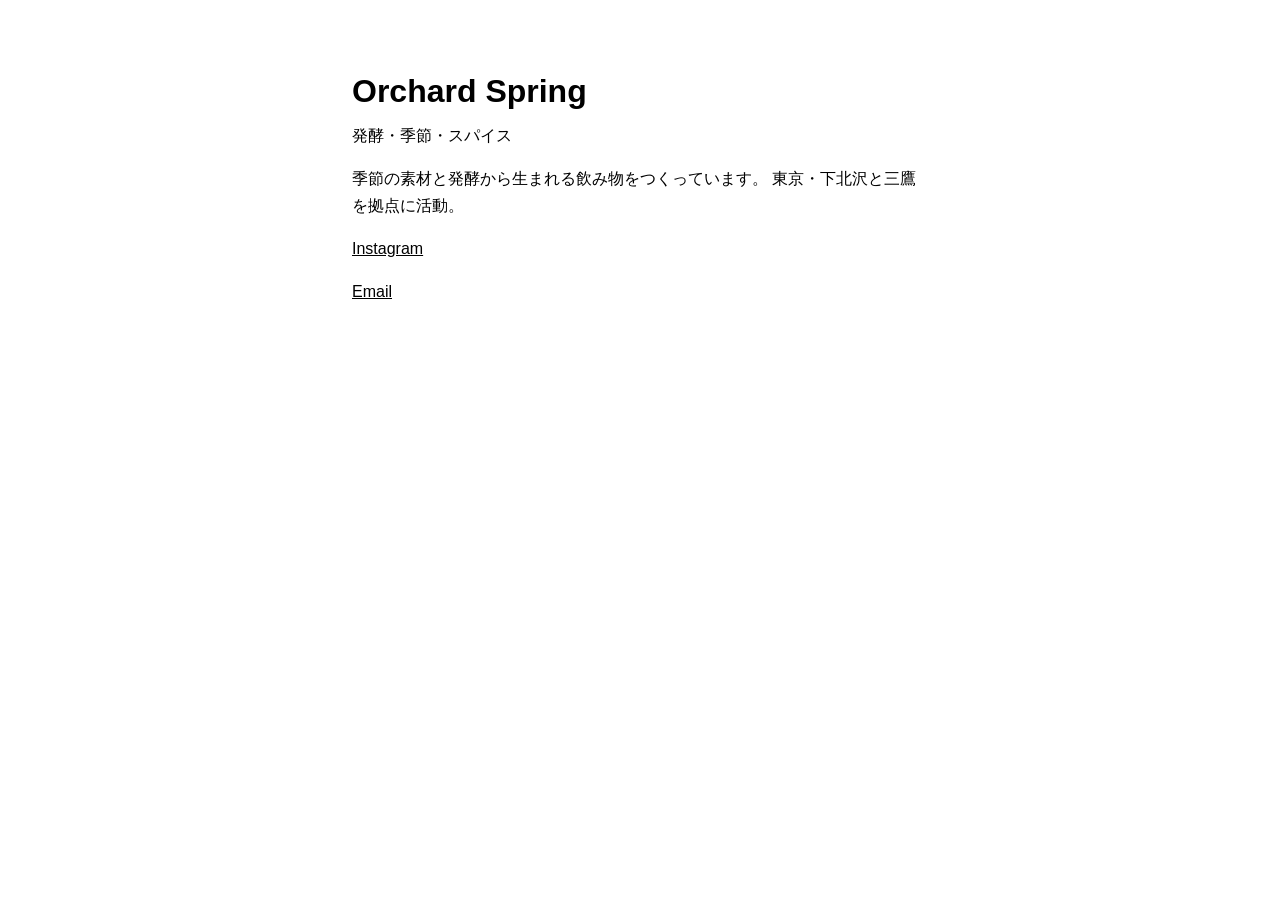
==== index.html @ 4708988b "Create index.html" ====
<!DOCTYPE html>
<html lang="ja">
<head>
<meta charset="utf-8">
<meta name="viewport" content="width=device-width, initial-scale=1">

<title>Orchard Spring</title>

<style>
body {
    max-width: 36rem;
    margin: 4rem auto;
    padding: 0 1rem;
    font-family: sans-serif;
    line-height: 1.7;
}

h1 {
    margin-bottom: 0.2rem;
}

.tagline {
    margin-top: 0;
}

a {
    color: inherit;
}
</style>
</head>

<body>

<h1>Orchard Spring</h1>

<p class="tagline">発酵・季節・スパイス</p>

<p>
季節の素材と発酵から生まれる飲み物をつくっています。
東京・下北沢と三鷹を拠点に活動。
</p>

<p>
<a href="https://instagram.com/orchard_spring">
Instagram
</a>
</p>

<p>
<a href="mailto:hello@orchardspring.jp">
Email
</a>
</p>

</body>
</html>
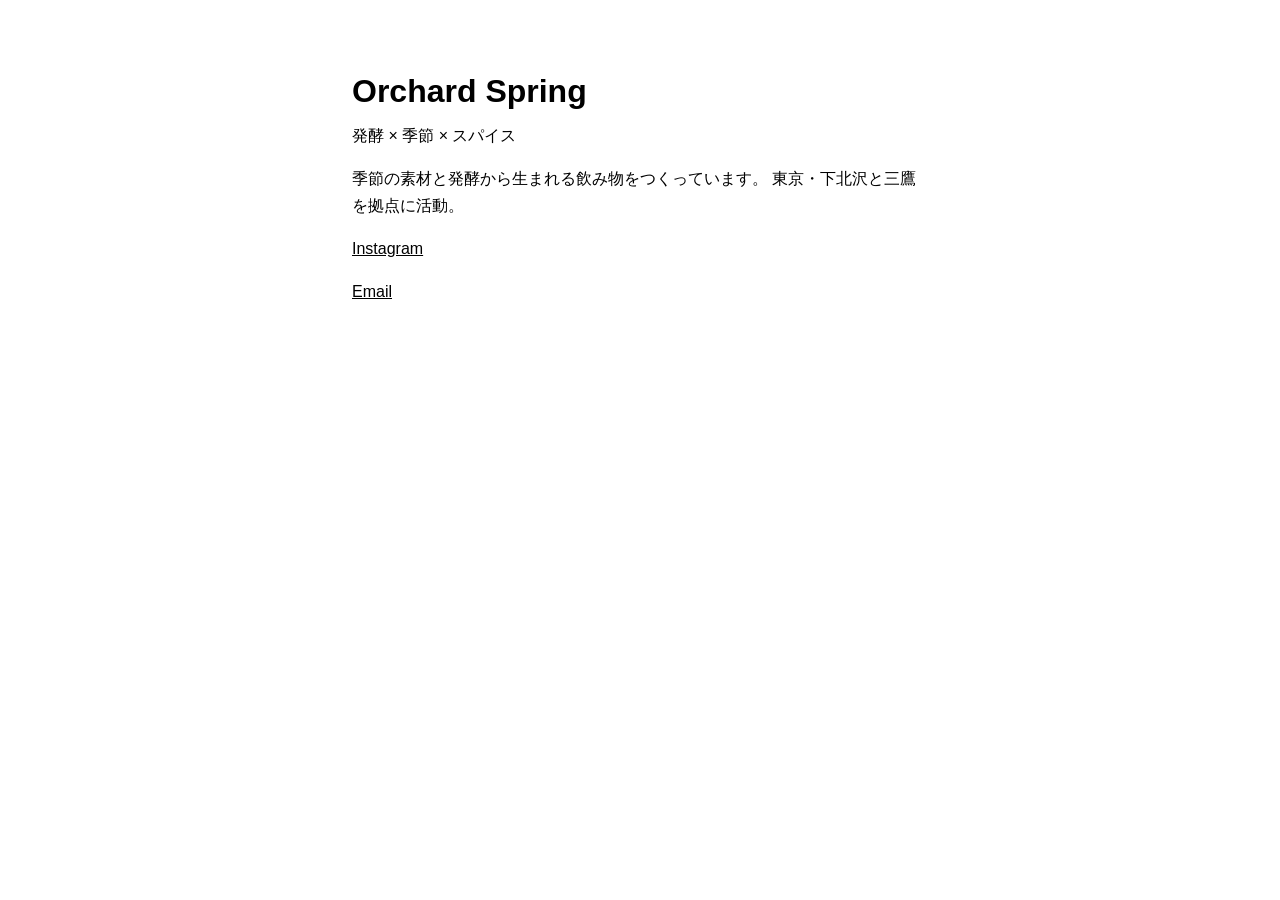
==== commit e52d9d06: "Adjust tagline separators" ====
--- a/index.html
+++ b/index.html
@@ -33,7 +33,7 @@
 
 <h1>Orchard Spring</h1>
 
-<p class="tagline">発酵・季節・スパイス</p>
+<p class="tagline">発酵 × 季節 × スパイス</p>
 
 <p>
 季節の素材と発酵から生まれる飲み物をつくっています。
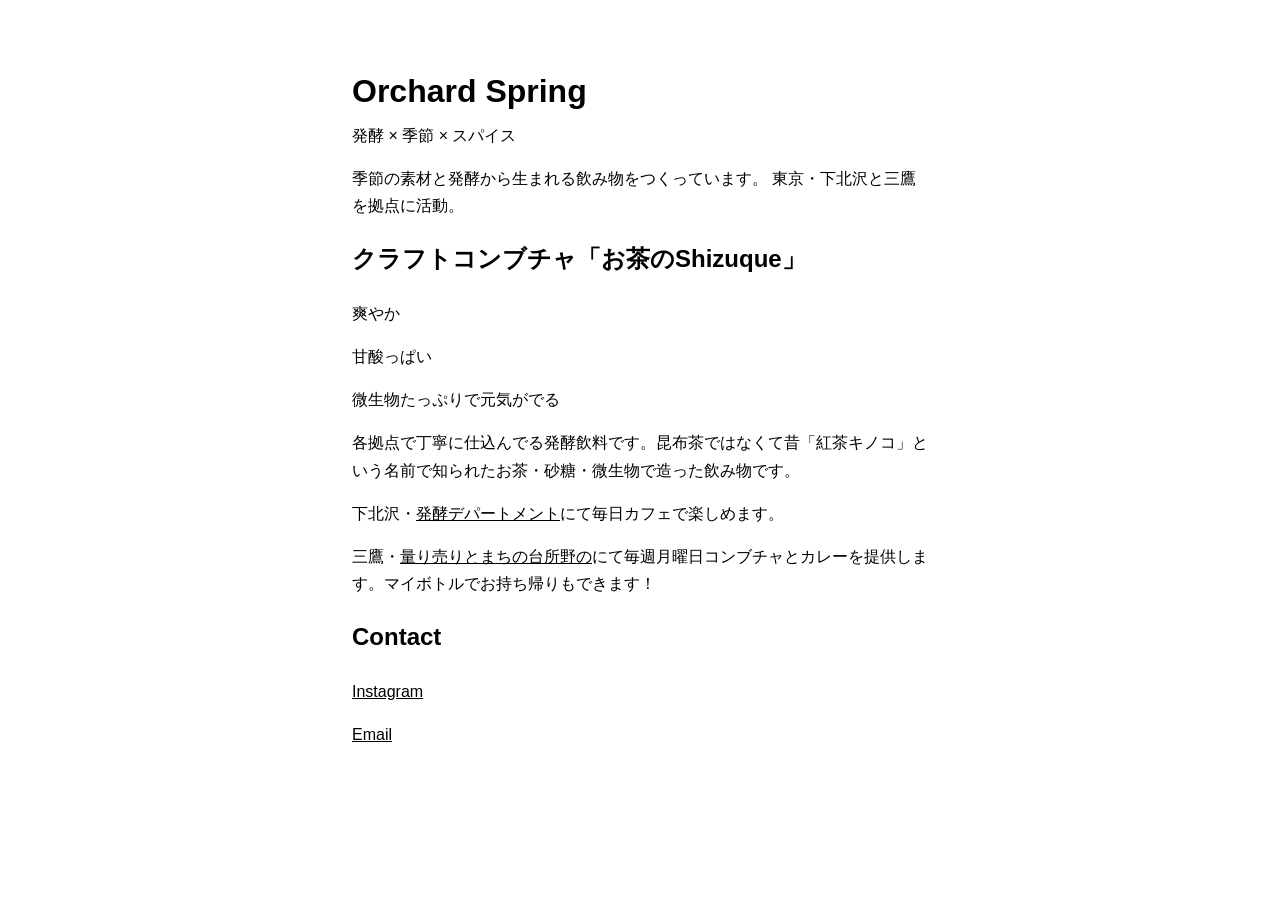
==== commit 46ae5c45: "Add Shizuque blurb" ====
--- a/index.html
+++ b/index.html
@@ -40,6 +40,17 @@
 東京・下北沢と三鷹を拠点に活動。
 </p>
 
+<h2>クラフトコンブチャ「お茶のShizuque」</h2>
+
+<p>爽やか</p>
+<p>甘酸っぱい</p>
+<p>微生物たっぷりで元気がでる</p>
+<p>各拠点で丁寧に仕込んでる発酵飲料です。昆布茶ではなくて昔「紅茶キノコ」という名前で知られたお茶・砂糖・微生物で造った飲み物です。</p>
+<p>下北沢・<a href="https://hakko-department.com/">発酵デパートメント</a>にて毎日カフェで楽しめます。</p>
+<p>三鷹・<a href="https://nonohakariuri.wixsite.com/home">量り売りとまちの台所野の</a>にて毎週月曜日コンブチャとカレーを提供します。マイボトルでお持ち帰りもできます！</p>
+
+<h2>Contact</h2>
+
 <p>
 <a href="https://instagram.com/orchard_spring">
 Instagram
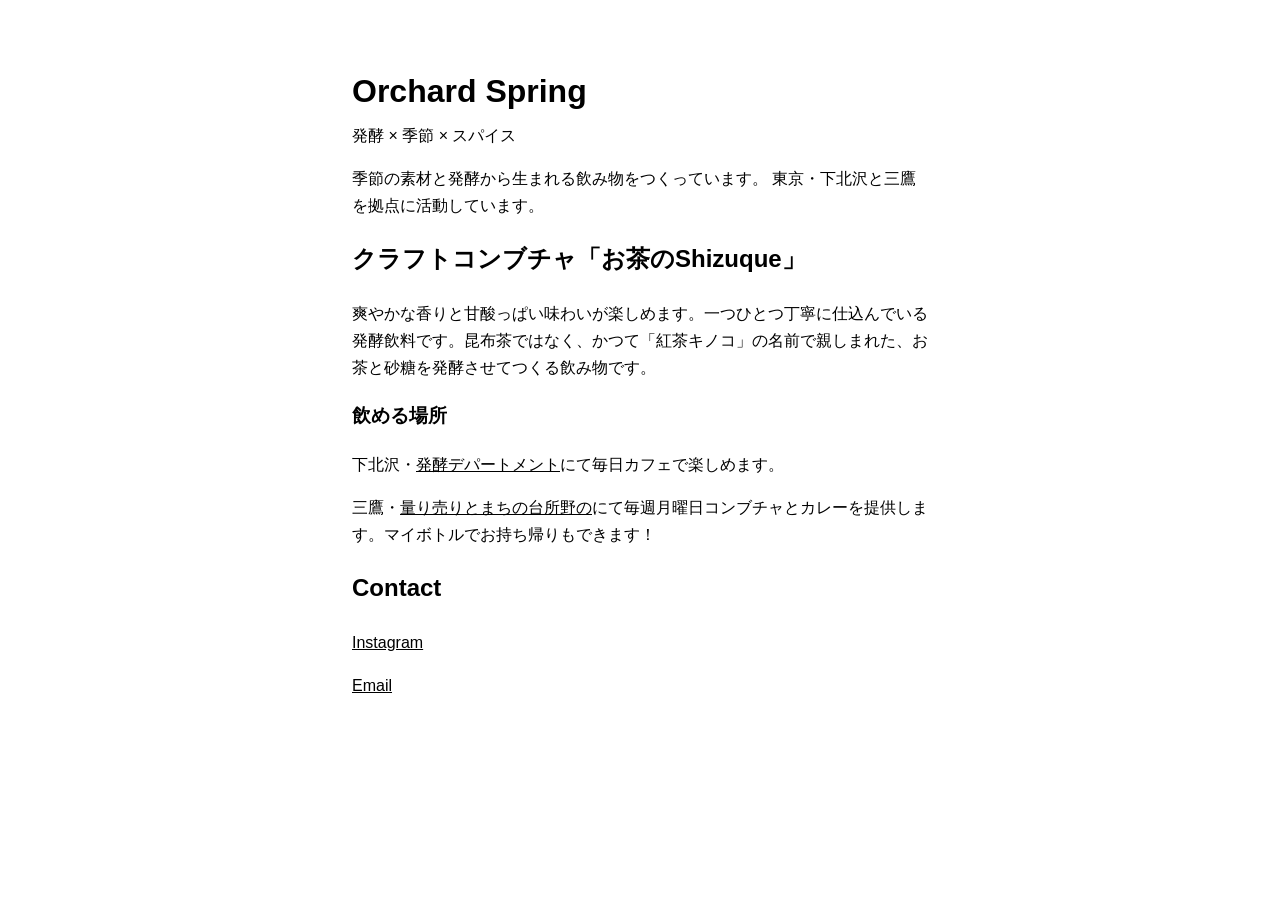
==== commit a00de77a: "Update content" ====
--- a/index.html
+++ b/index.html
@@ -37,15 +37,14 @@
 
 <p>
 季節の素材と発酵から生まれる飲み物をつくっています。
-東京・下北沢と三鷹を拠点に活動。
+東京・下北沢と三鷹を拠点に活動しています。
 </p>
 
 <h2>クラフトコンブチャ「お茶のShizuque」</h2>
 
-<p>爽やか</p>
-<p>甘酸っぱい</p>
-<p>微生物たっぷりで元気がでる</p>
-<p>各拠点で丁寧に仕込んでる発酵飲料です。昆布茶ではなくて昔「紅茶キノコ」という名前で知られたお茶・砂糖・微生物で造った飲み物です。</p>
+<p>爽やかな香りと甘酸っぱい味わいが楽しめます。一つひとつ丁寧に仕込んでいる発酵飲料です。昆布茶ではなく、かつて「紅茶キノコ」の名前で親しまれた、お茶と砂糖を発酵させてつくる飲み物です。</p>
+
+<h3>飲める場所</h3>
 <p>下北沢・<a href="https://hakko-department.com/">発酵デパートメント</a>にて毎日カフェで楽しめます。</p>
 <p>三鷹・<a href="https://nonohakariuri.wixsite.com/home">量り売りとまちの台所野の</a>にて毎週月曜日コンブチャとカレーを提供します。マイボトルでお持ち帰りもできます！</p>
 
@@ -64,4 +63,4 @@
 </p>
 
 </body>
-</html>
+</html>
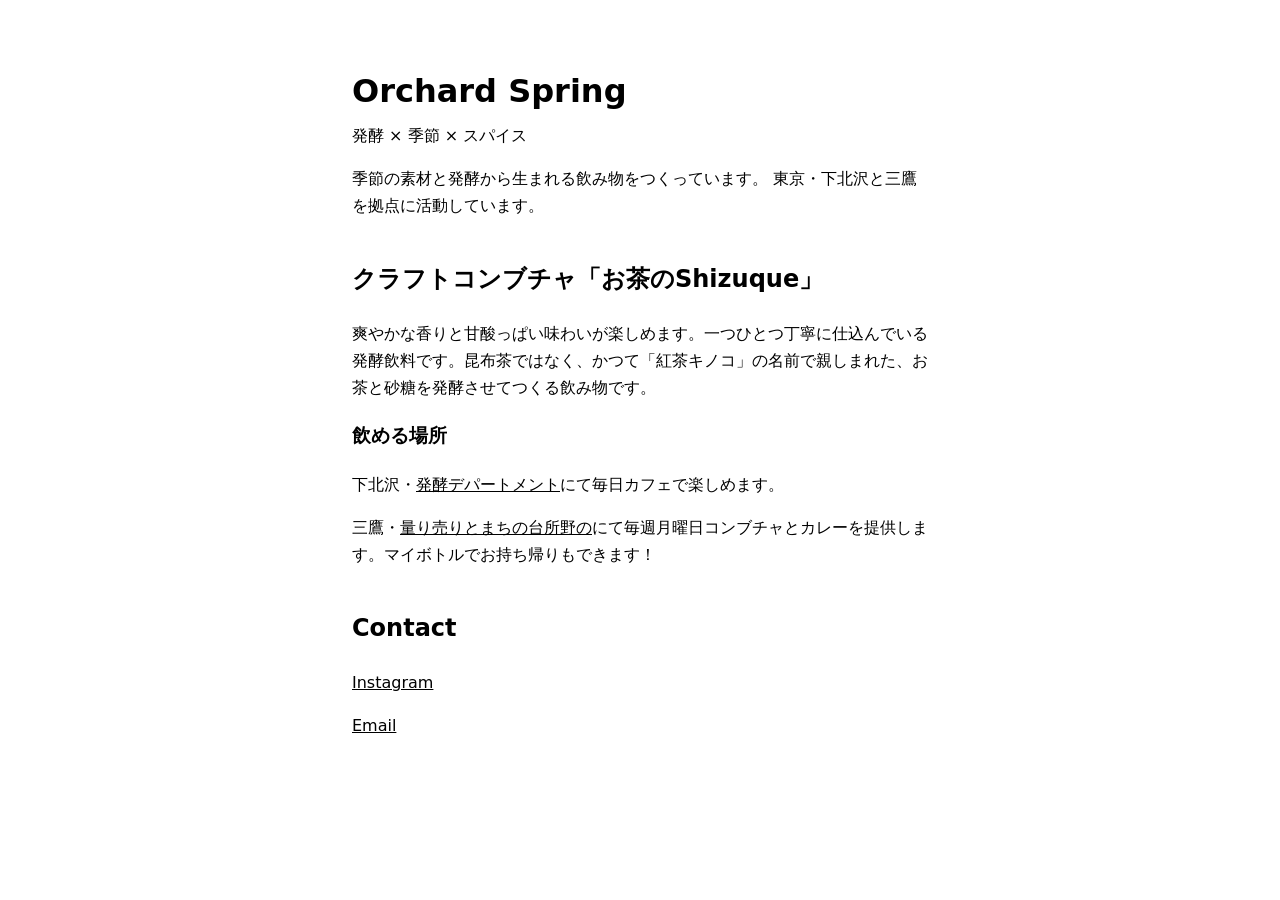
==== commit cfe1bc99: "Styling" ====
--- a/index.html
+++ b/index.html
@@ -3,6 +3,8 @@
 <head>
 <meta charset="utf-8">
 <meta name="viewport" content="width=device-width, initial-scale=1">
+<meta name="description"
+      content="東京・下北沢と三鷹で活動するOrchard Spring。季節と発酵から生まれるクラフトコンブチャをつくっています。">
 
 <title>Orchard Spring</title>
 
@@ -11,8 +13,14 @@
     max-width: 36rem;
     margin: 4rem auto;
     padding: 0 1rem;
-    font-family: sans-serif;
     line-height: 1.7;
+    font-family:
+        system-ui,
+        -apple-system,
+        BlinkMacSystemFont,
+        "Hiragino Sans",
+        "Yu Gothic",
+        sans-serif;
 }
 
 h1 {
@@ -26,6 +34,19 @@
 a {
     color: inherit;
 }
+a:hover {
+    text-decoration: none;
+}
+
+h2 {
+    margin-top: 2.5rem;
+}
+
+p {
+    margin: 0 0 1rem;
+}
+
+
 </style>
 </head>
 
